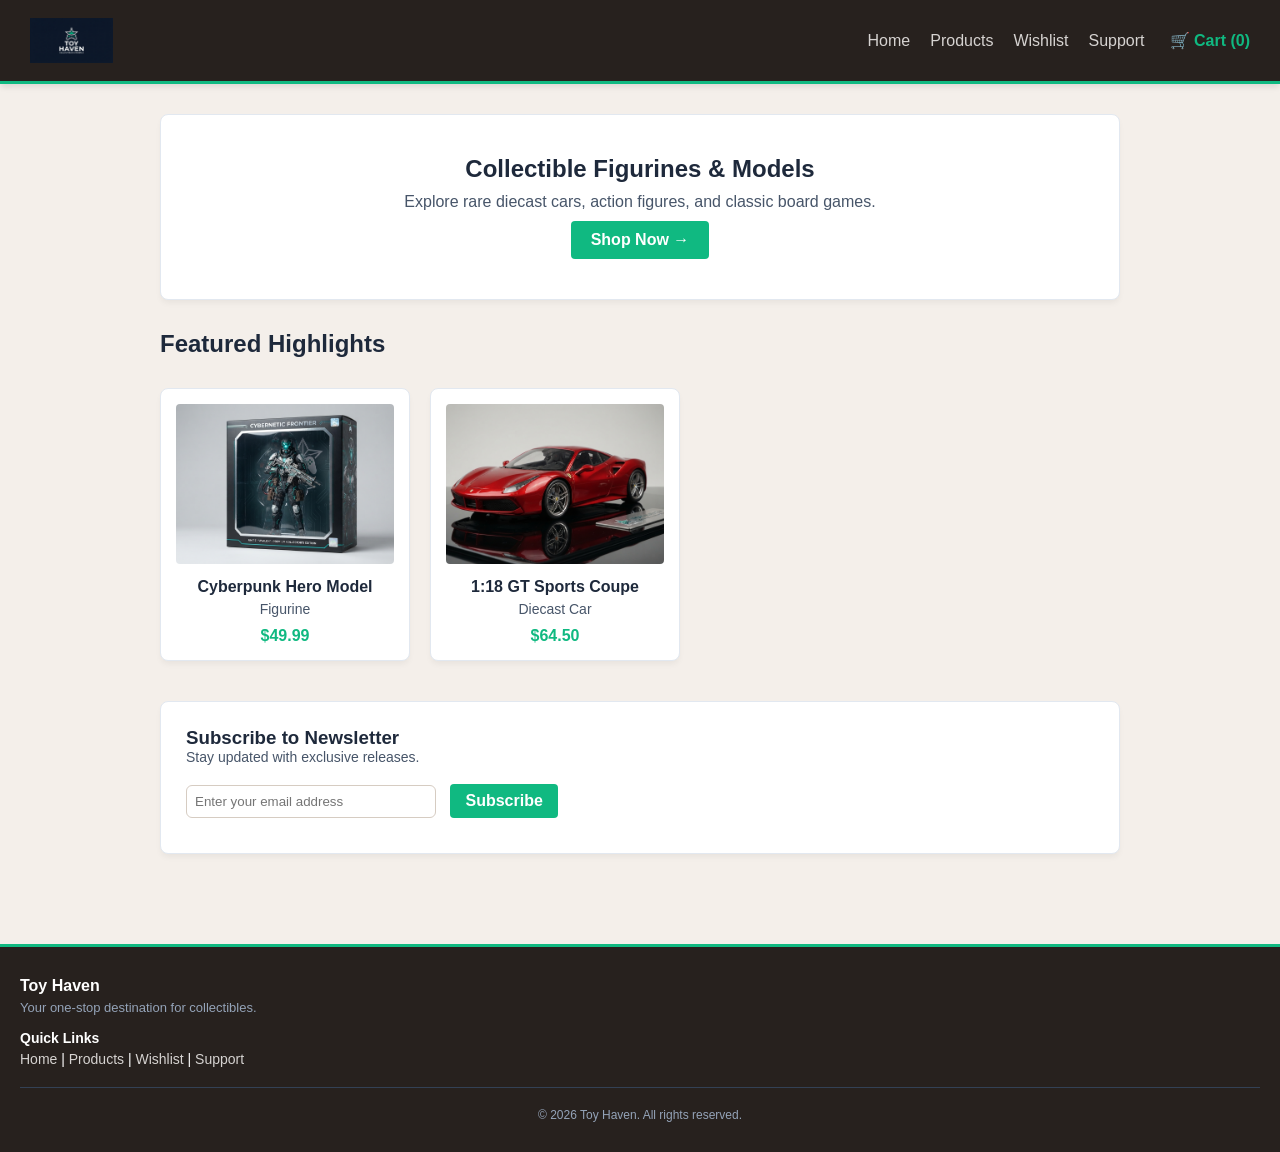
==== index.html @ c1b1933d "Add files via upload" ====
<!DOCTYPE html>
<html lang="en">
<head>
    <meta charset="UTF-8">
    <meta name="viewport" content="width=device-width, initial-scale=1.0">
    <title>Toy Haven - Home</title>
    <link rel="stylesheet" href="css/style.css">
</head>
<body>

    <header>
        <a href="index.html" class="brand-title">
            <img src="images/logo.jpg" alt="Toy Haven Logo" style="height: 45px; display: block;">
        </a>
        <nav style="display: flex; align-items: center;">
            <a href="index.html">Home</a>
            <a href="products.html">Products</a>
            <a href="wishlist.html">Wishlist</a>
            <a href="support.html">Support</a>
            <a href="cart.html" style="font-weight: bold; color: #10B981; margin-left: 25px;">🛒 Cart (<span id="cart-count">0</span>)</a>
        </nav>
    </header>

    <main>
        <section id="hero" style="background-color: #FFFFFF; padding: 40px 20px; text-align: center; border-radius: 8px; margin-bottom: 30px; border: 1px solid #E2E8F0; box-shadow: 0 4px 6px -1px rgba(0, 0, 0, 0.05);">
            <h2>Collectible Figurines & Models</h2>
            <p style="margin: 10px 0; color: #475569;">Explore rare diecast cars, action figures, and classic board games.</p>
            <button type="button" id="shopNowBtn" onclick="window.location.href='products.html'" style="background: #10B981; color: white; border: none; padding: 10px 20px; border-radius: 4px; cursor: pointer; font-weight: bold;">Shop Now →</button>
        </section>

        <section id="featured">
            <h2 style="margin-bottom: 15px;">Featured Highlights</h2>
            <div style="display: flex; flex-wrap: wrap; gap: 20px;">
                <div class="product-card" onclick="window.location.href='products.html'" style="cursor: pointer; text-align: center; background: #FFFFFF; border: 1px solid #E2E8F0; border-radius: 8px; padding: 15px; width: 240px; box-shadow: 0 4px 6px -1px rgba(0, 0, 0, 0.05);">
                    <img src="images/1.jpg" alt="Cyberpunk Hero Model" style="width: 100%; height: 160px; object-fit: cover; border-radius: 4px; margin-bottom: 10px;">
                    <h3 style="font-size: 16px; margin-bottom: 5px; color: #1E293B;">Cyberpunk Hero Model</h3>
                    <p style="color: #475569; font-size: 14px; margin-bottom: 5px;">Figurine</p>
                    <p style="font-weight: bold; margin-top: 10px; color: #10B981;">$49.99</p>
                </div>
                <div class="product-card" onclick="window.location.href='products.html'" style="cursor: pointer; text-align: center; background: #FFFFFF; border: 1px solid #E2E8F0; border-radius: 8px; padding: 15px; width: 240px; box-shadow: 0 4px 6px -1px rgba(0, 0, 0, 0.05);">
                    <img src="images/2.jpg" alt="1:18 GT Sports Coupe" style="width: 100%; height: 160px; object-fit: cover; border-radius: 4px; margin-bottom: 10px;">
                    <h3 style="font-size: 16px; margin-bottom: 5px; color: #1E293B;">1:18 GT Sports Coupe</h3>
                    <p style="color: #475569; font-size: 14px; margin-bottom: 5px;">Diecast Car</p>
                    <p style="font-weight: bold; margin-top: 10px; color: #10B981;">$64.50</p>
                </div>
            </div>
        </section>

        <section style="margin-top: 40px; background: #FFFFFF; padding: 25px; border-radius: 8px; border: 1px solid #E2E8F0; box-shadow: 0 4px 6px -1px rgba(0, 0, 0, 0.05);">
            <h3>Subscribe to Newsletter</h3>
            <p style="font-size: 14px; color: #475569; margin-bottom: 15px;">Stay updated with exclusive releases.</p>
            <input type="email" id="newsletterEmail" placeholder="Enter your email address" style="padding: 8px; width: 250px; margin-right: 10px;">
            <button type="button" id="subscribeBtn" style="background: #10B981; color: white; border: none; padding: 8px 15px; border-radius: 4px; cursor: pointer;">Subscribe</button>
            <p id="newsletterMessage" style="margin-top: 10px; font-size: 14px;"></p>
        </section>
    </main>

    <footer>
        <h3 style="font-size: 16px; margin-bottom: 5px;">Toy Haven</h3>
        <p style="font-size: 13px; color: #94A3B8; margin-bottom: 15px;">Your one-stop destination for collectibles.</p>
        <p style="font-size: 14px; font-weight: bold; margin-bottom: 5px;">Quick Links</p>
        <p style="font-size: 14px;">
            <a href="index.html">Home</a> | 
            <a href="products.html">Products</a> | 
            <a href="wishlist.html">Wishlist</a> | 
            <a href="support.html">Support</a>
        </p>
        <hr style="border: 0; border-top: 1px solid #334155; margin: 20px 0;">
        <p style="font-size: 12px; color: #94A3B8; text-align: center;">© 2026 Toy Haven. All rights reserved.</p>
    </footer>

    <script src="js/main.js"></script>
</body>
</html>
---- css/style.css ----
* {
    box-sizing: border-box;
    margin: 0;
    padding: 0;
    font-family: 'Segoe UI', Tahoma, sans-serif;
}

body {
    background-color: #F4EFEA; /* Rich warm linen tint that complements the Espresso brown */
    color: #1E293B;
}

header {
    display: flex;
    justify-content: space-between;
    align-items: center;
    padding: 18px 30px;
    background-color: #27211E; /* Rich Warm Espresso / Deep Bronze Brown */
    border-bottom: 3px solid #10B981;
    box-shadow: 0 4px 6px -1px rgba(0, 0, 0, 0.1);
}

header a.brand-title {
    text-decoration: none;
    color: #FFFFFF;
}

header a.brand-title h1 {
    color: #FFFFFF !important;
}

header nav a {
    margin-left: 20px;
    text-decoration: none;
    color: #D6D3D1;
    font-weight: 500;
    transition: color 0.2s ease;
}

header nav a:hover {
    color: #34D399;
}

main {
    padding: 30px 20px;
    max-width: 1000px;
    margin: 0 auto;
    min-height: calc(100vh - 220px); /* Forces footer to stay anchored at the bottom on short pages */
}

button {
    background-color: #10B981;
    color: white;
    border: none;
    padding: 10px 20px;
    border-radius: 6px;
    cursor: pointer;
    font-size: 16px;
    font-weight: 600;
    transition: background-color 0.2s ease;
}

button:hover {
    background-color: #059669;
}

.product-card {
    background-color: #FFFFFF;
    border: 1px solid #D6CCC2;
    padding: 18px;
    margin-top: 15px;
    border-radius: 8px;
    width: 30%;
    min-width: 250px;
    box-shadow: 0 4px 6px -1px rgba(0, 0, 0, 0.05);
}

.cart-item-row {
    display: flex;
    justify-content: space-between;
    align-items: center;
    padding: 20px 0;
    border-bottom: 1px solid #D6CCC2;
}

footer {
    background-color: #27211E;
    color: #FFFFFF;
    padding: 30px 20px;
    margin-top: 60px;
    border-top: 3px solid #10B981;
}

footer a {
    color: #D6D3D1;
    text-decoration: none;
    font-weight: 500;
}

footer a:hover {
    color: #34D399;
}

input, textarea {
    width: 100%;
    padding: 10px;
    margin-top: 5px;
    border: 1px solid #D6CCC2;
    border-radius: 6px;
    background-color: #FFFFFF;
    color: #0F172A;
}

input:focus, textarea:focus {
    outline: none;
    border-color: #10B981;
    box-shadow: 0 0 0 3px rgba(16, 185, 129, 0.15);
}
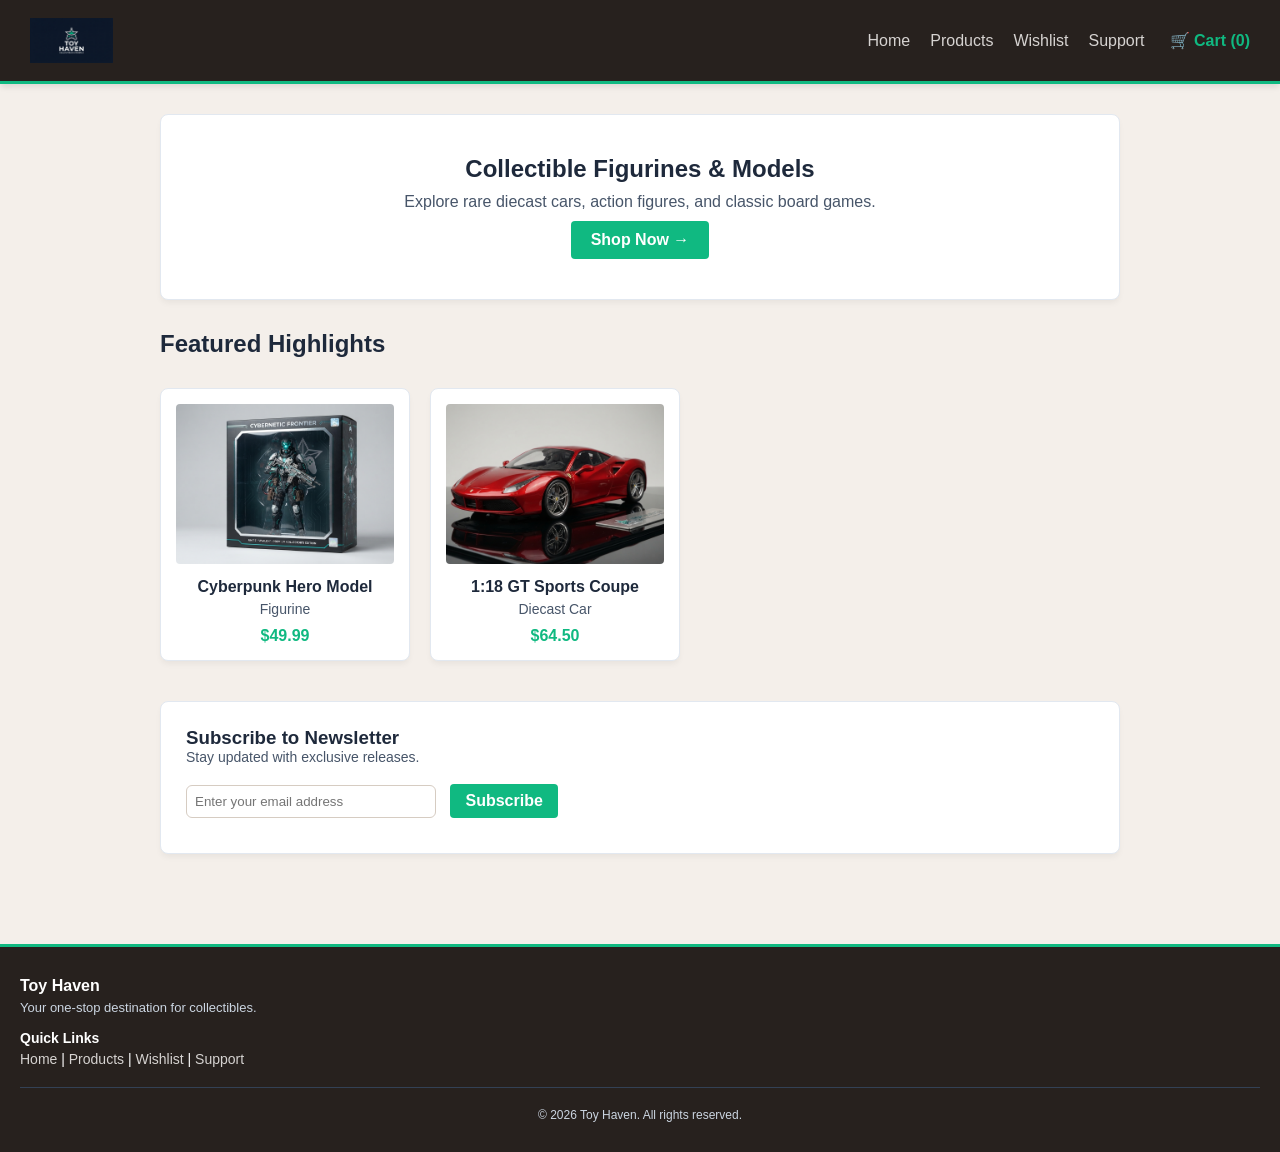
==== commit 398e456e: "update html files 2" ====
--- a/index.html
+++ b/index.html
@@ -23,7 +23,7 @@
 
     <main>
         <section id="hero" style="background-color: #FFFFFF; padding: 40px 20px; text-align: center; border-radius: 8px; margin-bottom: 30px; border: 1px solid #E2E8F0; box-shadow: 0 4px 6px -1px rgba(0, 0, 0, 0.05);">
-            <h2>Collectible Figurines & Models</h2>
+            <h1>Collectible Figurines & Models</h1>
             <p style="margin: 10px 0; color: #475569;">Explore rare diecast cars, action figures, and classic board games.</p>
             <button type="button" id="shopNowBtn" onclick="window.location.href='products.html'" style="background: #10B981; color: white; border: none; padding: 10px 20px; border-radius: 4px; cursor: pointer; font-weight: bold;">Shop Now →</button>
         </section>
@@ -49,7 +49,7 @@
         <section style="margin-top: 40px; background: #FFFFFF; padding: 25px; border-radius: 8px; border: 1px solid #E2E8F0; box-shadow: 0 4px 6px -1px rgba(0, 0, 0, 0.05);">
             <h3>Subscribe to Newsletter</h3>
             <p style="font-size: 14px; color: #475569; margin-bottom: 15px;">Stay updated with exclusive releases.</p>
-            <input type="email" id="newsletterEmail" placeholder="Enter your email address" style="padding: 8px; width: 250px; margin-right: 10px;">
+            <input type="email" id="newsletterEmail" placeholder="Enter your email address" aria-label="Newsletter email address" style="padding: 8px; width: 250px; margin-right: 10px;">
             <button type="button" id="subscribeBtn" style="background: #10B981; color: white; border: none; padding: 8px 15px; border-radius: 4px; cursor: pointer;">Subscribe</button>
             <p id="newsletterMessage" style="margin-top: 10px; font-size: 14px;"></p>
         </section>
@@ -57,7 +57,7 @@
 
     <footer>
         <h3 style="font-size: 16px; margin-bottom: 5px;">Toy Haven</h3>
-        <p style="font-size: 13px; color: #94A3B8; margin-bottom: 15px;">Your one-stop destination for collectibles.</p>
+        <p style="font-size: 13px; color: #CBD5E1; margin-bottom: 15px;">Your one-stop destination for collectibles.</p>
         <p style="font-size: 14px; font-weight: bold; margin-bottom: 5px;">Quick Links</p>
         <p style="font-size: 14px;">
             <a href="index.html">Home</a> | 
@@ -66,7 +66,7 @@
             <a href="support.html">Support</a>
         </p>
         <hr style="border: 0; border-top: 1px solid #334155; margin: 20px 0;">
-        <p style="font-size: 12px; color: #94A3B8; text-align: center;">© 2026 Toy Haven. All rights reserved.</p>
+        <p style="font-size: 12px; color: #CBD5E1; text-align: center;">© 2026 Toy Haven. All rights reserved.</p>
     </footer>
 
     <script src="js/main.js"></script>
--- a/css/style.css
+++ b/css/style.css
@@ -6,7 +6,7 @@
 }
 
 body {
-    background-color: #F4EFEA; /* Rich warm linen tint that complements the Espresso brown */
+    background-color: #F4EFEA;
     color: #1E293B;
 }
 
@@ -15,7 +15,7 @@
     justify-content: space-between;
     align-items: center;
     padding: 18px 30px;
-    background-color: #27211E; /* Rich Warm Espresso / Deep Bronze Brown */
+    background-color: #27211E; 
     border-bottom: 3px solid #10B981;
     box-shadow: 0 4px 6px -1px rgba(0, 0, 0, 0.1);
 }
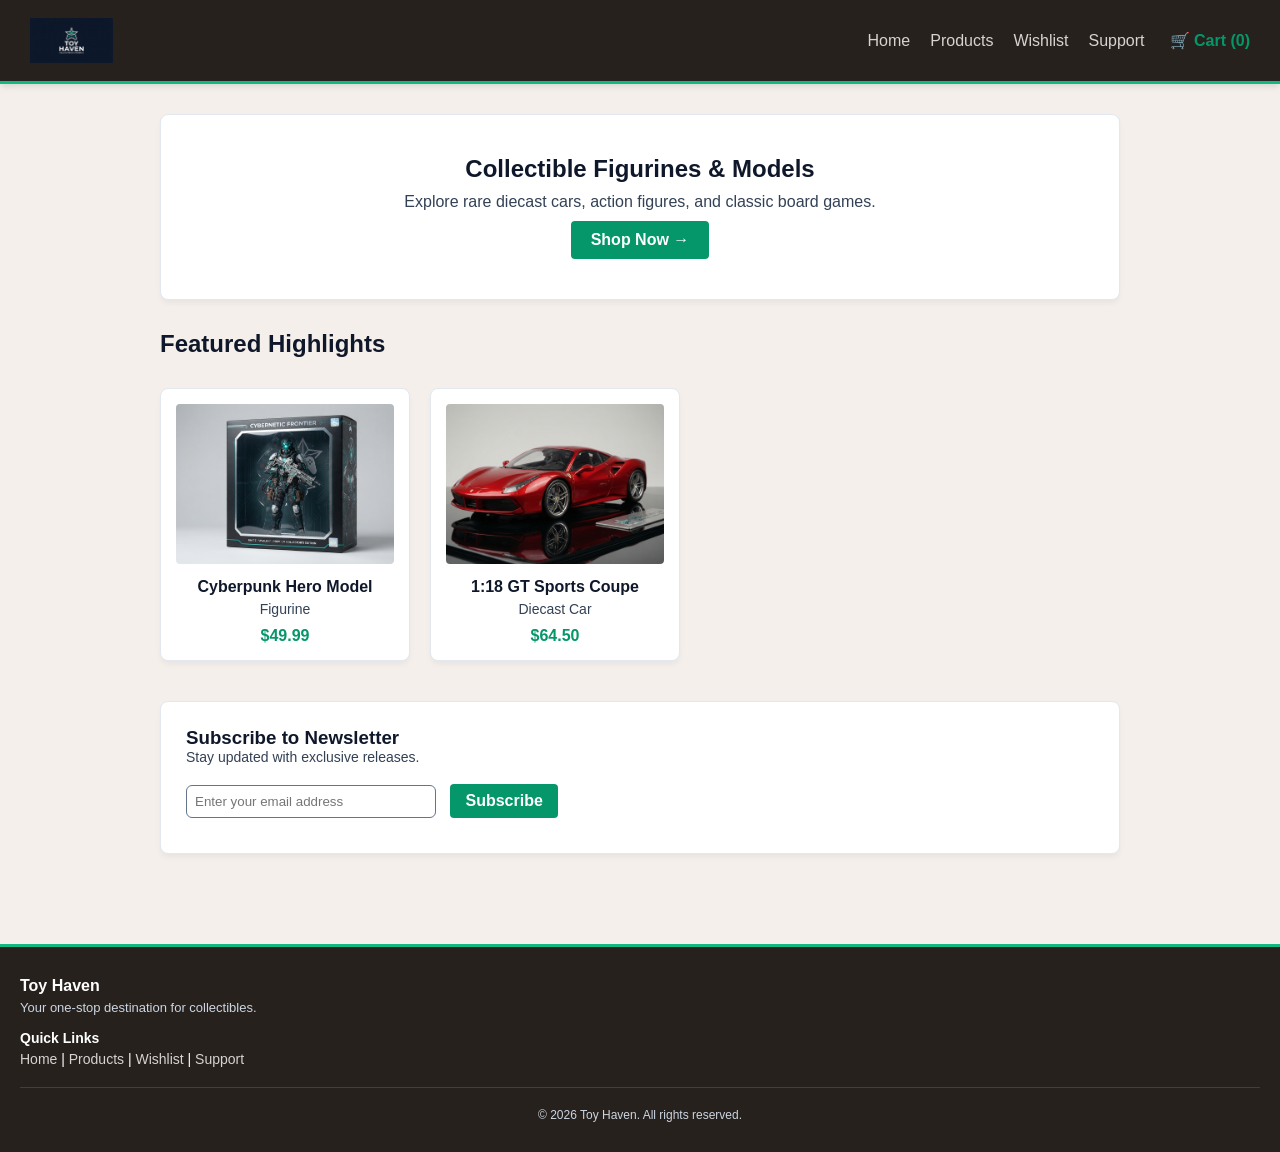
==== commit d6722d91: "html file update part 3" ====
--- a/index.html
+++ b/index.html
@@ -17,40 +17,40 @@
             <a href="products.html">Products</a>
             <a href="wishlist.html">Wishlist</a>
             <a href="support.html">Support</a>
-            <a href="cart.html" style="font-weight: bold; color: #10B981; margin-left: 25px;">🛒 Cart (<span id="cart-count">0</span>)</a>
+            <a href="cart.html" style="font-weight: bold; color: #059669; margin-left: 25px;">🛒 Cart (<span id="cart-count">0</span>)</a>
         </nav>
     </header>
 
     <main>
         <section id="hero" style="background-color: #FFFFFF; padding: 40px 20px; text-align: center; border-radius: 8px; margin-bottom: 30px; border: 1px solid #E2E8F0; box-shadow: 0 4px 6px -1px rgba(0, 0, 0, 0.05);">
-            <h1>Collectible Figurines & Models</h1>
-            <p style="margin: 10px 0; color: #475569;">Explore rare diecast cars, action figures, and classic board games.</p>
-            <button type="button" id="shopNowBtn" onclick="window.location.href='products.html'" style="background: #10B981; color: white; border: none; padding: 10px 20px; border-radius: 4px; cursor: pointer; font-weight: bold;">Shop Now →</button>
+            <h1 style="color: #0F172A;">Collectible Figurines & Models</h1>
+            <p style="margin: 10px 0; color: #334155;">Explore rare diecast cars, action figures, and classic board games.</p>
+            <button type="button" id="shopNowBtn" onclick="window.location.href='products.html'" style="background: #059669; color: white; border: none; padding: 10px 20px; border-radius: 4px; cursor: pointer; font-weight: bold;">Shop Now →</button>
         </section>
 
         <section id="featured">
-            <h2 style="margin-bottom: 15px;">Featured Highlights</h2>
+            <h2 style="margin-bottom: 15px; color: #0F172A;">Featured Highlights</h2>
             <div style="display: flex; flex-wrap: wrap; gap: 20px;">
                 <div class="product-card" onclick="window.location.href='products.html'" style="cursor: pointer; text-align: center; background: #FFFFFF; border: 1px solid #E2E8F0; border-radius: 8px; padding: 15px; width: 240px; box-shadow: 0 4px 6px -1px rgba(0, 0, 0, 0.05);">
                     <img src="images/1.jpg" alt="Cyberpunk Hero Model" style="width: 100%; height: 160px; object-fit: cover; border-radius: 4px; margin-bottom: 10px;">
-                    <h3 style="font-size: 16px; margin-bottom: 5px; color: #1E293B;">Cyberpunk Hero Model</h3>
-                    <p style="color: #475569; font-size: 14px; margin-bottom: 5px;">Figurine</p>
-                    <p style="font-weight: bold; margin-top: 10px; color: #10B981;">$49.99</p>
+                    <h3 style="font-size: 16px; margin-bottom: 5px; color: #0F172A;">Cyberpunk Hero Model</h3>
+                    <p style="color: #334155; font-size: 14px; margin-bottom: 5px;">Figurine</p>
+                    <p style="font-weight: bold; margin-top: 10px; color: #059669;">$49.99</p>
                 </div>
                 <div class="product-card" onclick="window.location.href='products.html'" style="cursor: pointer; text-align: center; background: #FFFFFF; border: 1px solid #E2E8F0; border-radius: 8px; padding: 15px; width: 240px; box-shadow: 0 4px 6px -1px rgba(0, 0, 0, 0.05);">
                     <img src="images/2.jpg" alt="1:18 GT Sports Coupe" style="width: 100%; height: 160px; object-fit: cover; border-radius: 4px; margin-bottom: 10px;">
-                    <h3 style="font-size: 16px; margin-bottom: 5px; color: #1E293B;">1:18 GT Sports Coupe</h3>
-                    <p style="color: #475569; font-size: 14px; margin-bottom: 5px;">Diecast Car</p>
-                    <p style="font-weight: bold; margin-top: 10px; color: #10B981;">$64.50</p>
+                    <h3 style="font-size: 16px; margin-bottom: 5px; color: #0F172A;">1:18 GT Sports Coupe</h3>
+                    <p style="color: #334155; font-size: 14px; margin-bottom: 5px;">Diecast Car</p>
+                    <p style="font-weight: bold; margin-top: 10px; color: #059669;">$64.50</p>
                 </div>
             </div>
         </section>
 
         <section style="margin-top: 40px; background: #FFFFFF; padding: 25px; border-radius: 8px; border: 1px solid #E2E8F0; box-shadow: 0 4px 6px -1px rgba(0, 0, 0, 0.05);">
-            <h3>Subscribe to Newsletter</h3>
-            <p style="font-size: 14px; color: #475569; margin-bottom: 15px;">Stay updated with exclusive releases.</p>
-            <input type="email" id="newsletterEmail" placeholder="Enter your email address" aria-label="Newsletter email address" style="padding: 8px; width: 250px; margin-right: 10px;">
-            <button type="button" id="subscribeBtn" style="background: #10B981; color: white; border: none; padding: 8px 15px; border-radius: 4px; cursor: pointer;">Subscribe</button>
+            <h3 style="color: #0F172A;">Subscribe to Newsletter</h3>
+            <p style="font-size: 14px; color: #334155; margin-bottom: 15px;">Stay updated with exclusive releases.</p>
+            <input type="email" id="newsletterEmail" placeholder="Enter your email address" aria-label="Newsletter email address" style="padding: 8px; width: 250px; margin-right: 10px; border: 1px solid #64748B;">
+            <button type="button" id="subscribeBtn" style="background: #059669; color: white; border: none; padding: 8px 15px; border-radius: 4px; cursor: pointer; font-weight: bold;">Subscribe</button>
             <p id="newsletterMessage" style="margin-top: 10px; font-size: 14px;"></p>
         </section>
     </main>
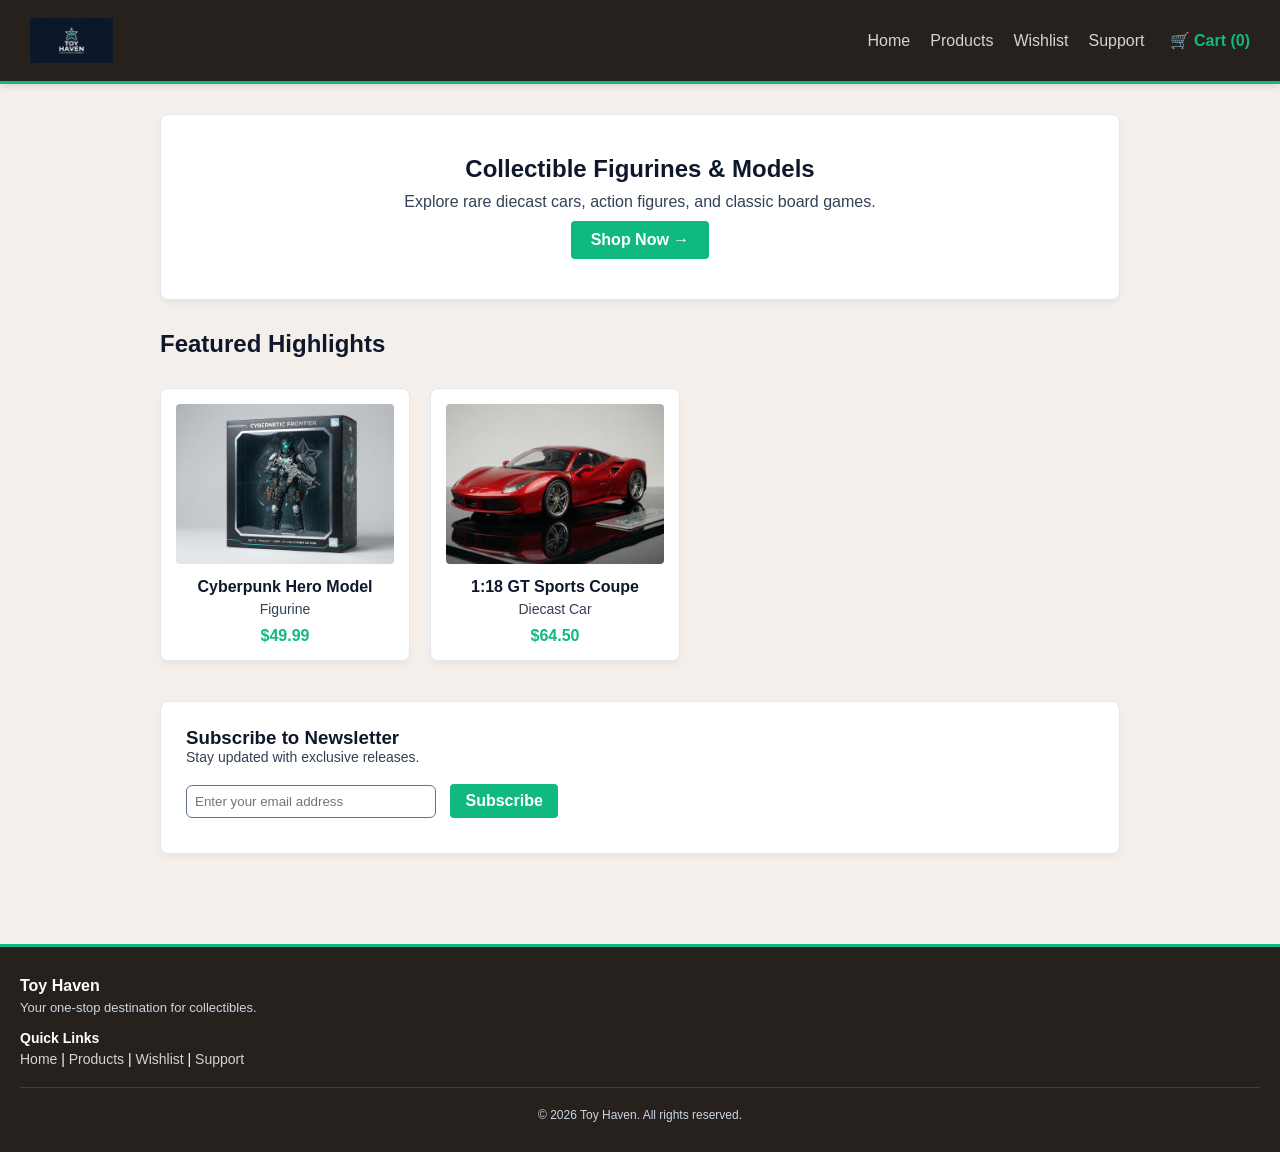
==== commit 0a193f3d: "html code update 4" ====
--- a/index.html
+++ b/index.html
@@ -17,7 +17,7 @@
             <a href="products.html">Products</a>
             <a href="wishlist.html">Wishlist</a>
             <a href="support.html">Support</a>
-            <a href="cart.html" style="font-weight: bold; color: #059669; margin-left: 25px;">🛒 Cart (<span id="cart-count">0</span>)</a>
+            <a href="cart.html" style="font-weight: bold; color: #10B981; margin-left: 25px;">🛒 Cart (<span id="cart-count">0</span>)</a>
         </nav>
     </header>
 
@@ -25,7 +25,7 @@
         <section id="hero" style="background-color: #FFFFFF; padding: 40px 20px; text-align: center; border-radius: 8px; margin-bottom: 30px; border: 1px solid #E2E8F0; box-shadow: 0 4px 6px -1px rgba(0, 0, 0, 0.05);">
             <h1 style="color: #0F172A;">Collectible Figurines & Models</h1>
             <p style="margin: 10px 0; color: #334155;">Explore rare diecast cars, action figures, and classic board games.</p>
-            <button type="button" id="shopNowBtn" onclick="window.location.href='products.html'" style="background: #059669; color: white; border: none; padding: 10px 20px; border-radius: 4px; cursor: pointer; font-weight: bold;">Shop Now →</button>
+            <button type="button" id="shopNowBtn" onclick="window.location.href='products.html'" style="background: #10B981; color: white; border: none; padding: 10px 20px; border-radius: 4px; cursor: pointer; font-weight: bold;">Shop Now →</button>
         </section>
 
         <section id="featured">
@@ -35,13 +35,13 @@
                     <img src="images/1.jpg" alt="Cyberpunk Hero Model" style="width: 100%; height: 160px; object-fit: cover; border-radius: 4px; margin-bottom: 10px;">
                     <h3 style="font-size: 16px; margin-bottom: 5px; color: #0F172A;">Cyberpunk Hero Model</h3>
                     <p style="color: #334155; font-size: 14px; margin-bottom: 5px;">Figurine</p>
-                    <p style="font-weight: bold; margin-top: 10px; color: #059669;">$49.99</p>
+                    <p style="font-weight: bold; margin-top: 10px; color: #10B981;">$49.99</p>
                 </div>
                 <div class="product-card" onclick="window.location.href='products.html'" style="cursor: pointer; text-align: center; background: #FFFFFF; border: 1px solid #E2E8F0; border-radius: 8px; padding: 15px; width: 240px; box-shadow: 0 4px 6px -1px rgba(0, 0, 0, 0.05);">
                     <img src="images/2.jpg" alt="1:18 GT Sports Coupe" style="width: 100%; height: 160px; object-fit: cover; border-radius: 4px; margin-bottom: 10px;">
                     <h3 style="font-size: 16px; margin-bottom: 5px; color: #0F172A;">1:18 GT Sports Coupe</h3>
                     <p style="color: #334155; font-size: 14px; margin-bottom: 5px;">Diecast Car</p>
-                    <p style="font-weight: bold; margin-top: 10px; color: #059669;">$64.50</p>
+                    <p style="font-weight: bold; margin-top: 10px; color: #10B981;">$64.50</p>
                 </div>
             </div>
         </section>
@@ -50,7 +50,7 @@
             <h3 style="color: #0F172A;">Subscribe to Newsletter</h3>
             <p style="font-size: 14px; color: #334155; margin-bottom: 15px;">Stay updated with exclusive releases.</p>
             <input type="email" id="newsletterEmail" placeholder="Enter your email address" aria-label="Newsletter email address" style="padding: 8px; width: 250px; margin-right: 10px; border: 1px solid #64748B;">
-            <button type="button" id="subscribeBtn" style="background: #059669; color: white; border: none; padding: 8px 15px; border-radius: 4px; cursor: pointer; font-weight: bold;">Subscribe</button>
+            <button type="button" id="subscribeBtn" style="background: #10B981; color: white; border: none; padding: 8px 15px; border-radius: 4px; cursor: pointer; font-weight: bold;">Subscribe</button>
             <p id="newsletterMessage" style="margin-top: 10px; font-size: 14px;"></p>
         </section>
     </main>
